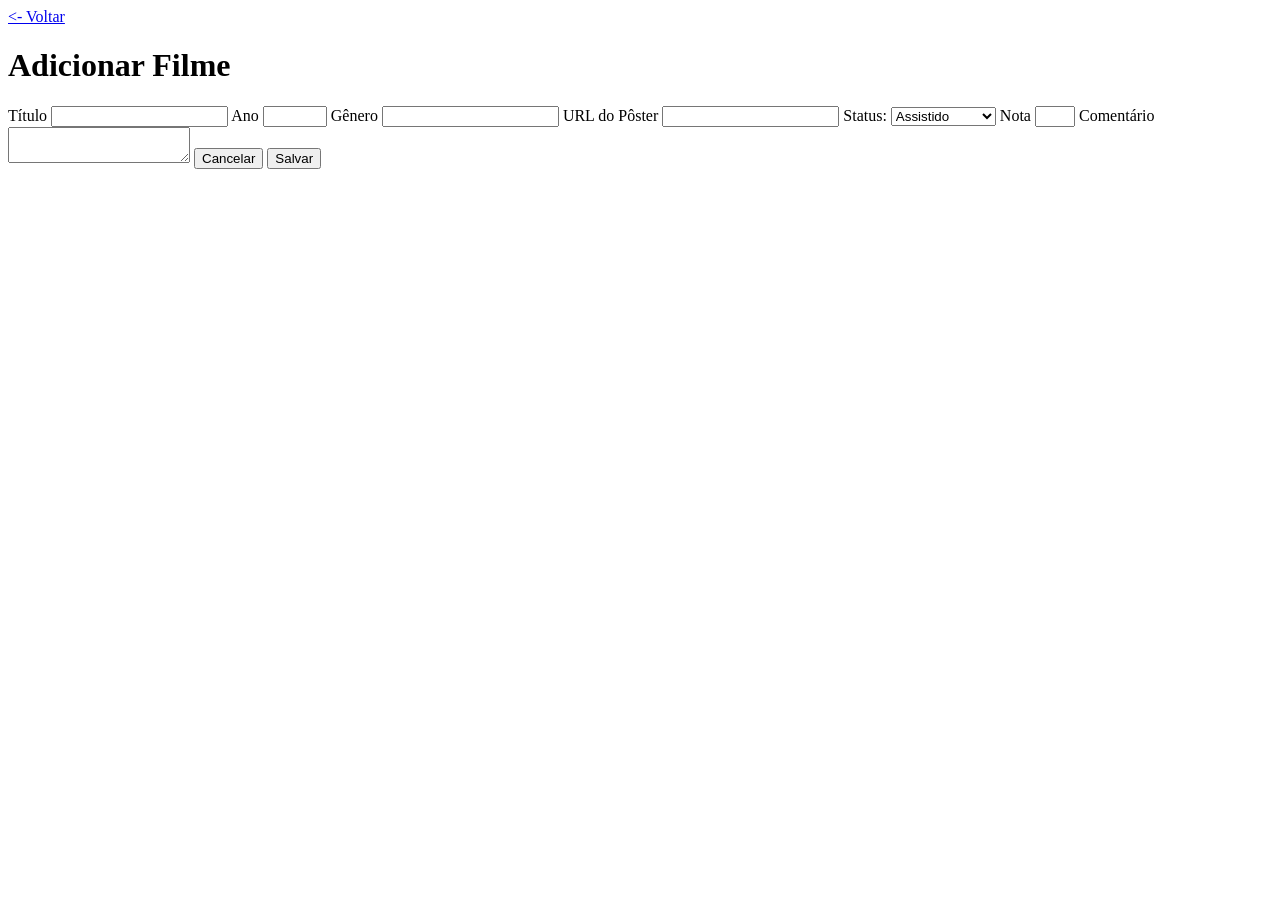
==== parte1/adicionar.html @ 1d7c652f "atualizações da aula do dia 18/08" ====
<!DOCTYPE html>
<html lang="pt-br">
<head>
    <meta charset="UTF-8">
    <meta name="viewport" content="width=device-width, initial-scale=1.0">
    <title>Adicionar filme - CineTrack</title>
</head>
<body>
    <a href="index.html" > <- Voltar </a>
    <h1>Adicionar Filme</h1>

    <form id ="form-filme"> 
        <label for="titulo">Título</label>
        <input id="titulo" name="titulo" type="text" required>

        <label for="ano">Ano</label>
        <input id="ano" name="ano" type="number" min="1888" max="2030" required>

        <label for="genero">Gênero</label>
        <input id="genero" name="genero" type="text" required>

        <label for="url">URL do Pôster</label>
        <input id="url" name="url" type="text">

        <label for="status">Status:</label>
        <select id="status" name="status" required>
            <option value="ativo">Assistido</option>
            <option value="pendente">Assistindo</option>
            <option value="inativo">Quero assistir</option>
        </select>

        <label for="nota">Nota</label>
        <input id="nota" name="nota" type="number" min="1" max="5">

        <label for="comentario">Comentário</label>
        <textarea id="comentario" name="comentario"></textarea>

        <button type="button">Cancelar</button>
        <button type="submit">Salvar</button>
    </form>
</body>
</html>
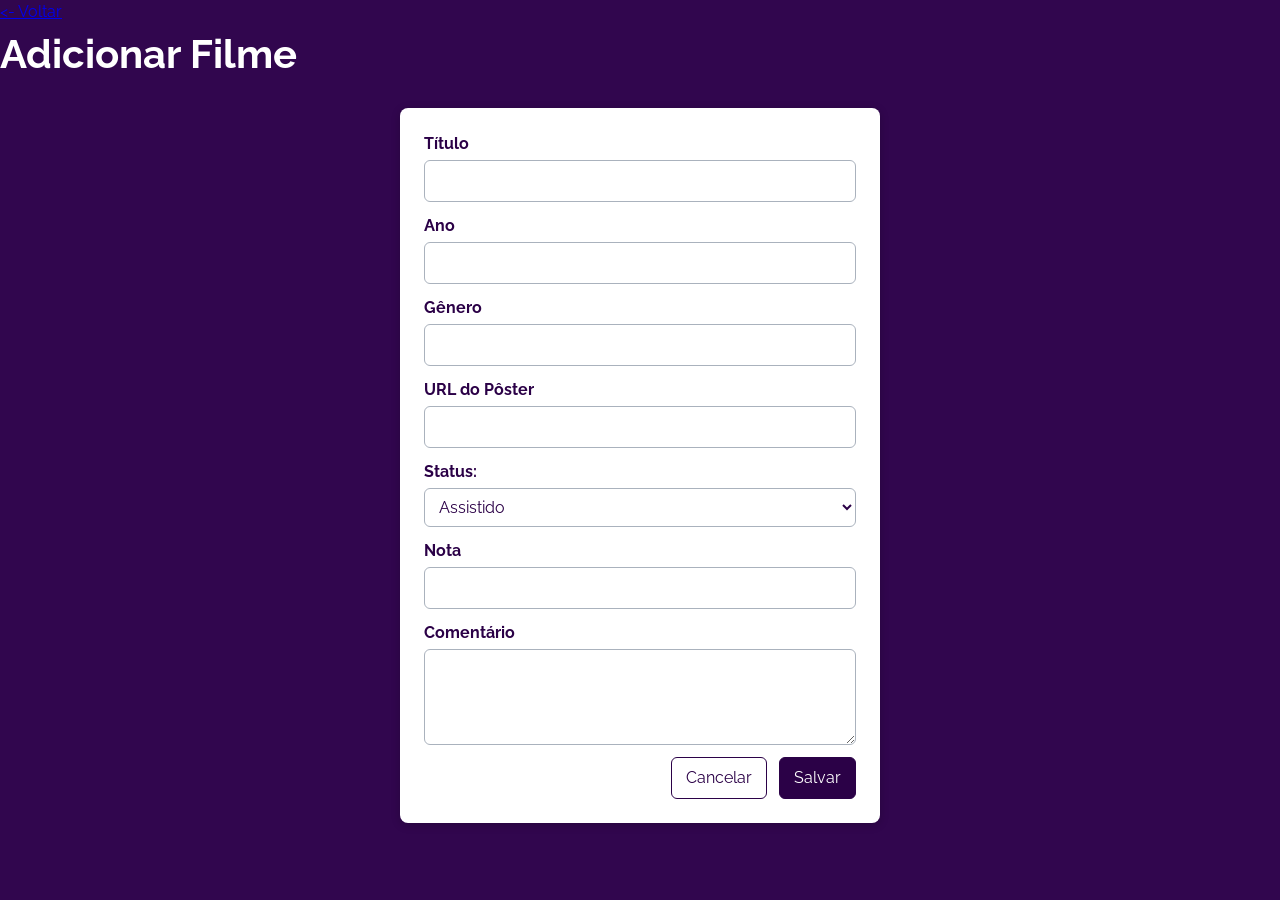
==== commit 7ed869d8: "fix: estilo do formulario no repositório cinetrack." ====
--- a/parte1/adicionar.html
+++ b/parte1/adicionar.html
@@ -3,6 +3,7 @@
 <head>
     <meta charset="UTF-8">
     <meta name="viewport" content="width=device-width, initial-scale=1.0">
+    <link rel="stylesheet" href="style.css">
     <title>Adicionar filme - CineTrack</title>
 </head>
 <body>
@@ -10,30 +11,44 @@
     <h1>Adicionar Filme</h1>
 
     <form id ="form-filme"> 
-        <label for="titulo">Título</label>
-        <input id="titulo" name="titulo" type="text" required>
+        <div class="campo">
+            <label for="titulo">Título</label>
+            <input id="titulo" name="titulo" type="text" required>
+        </div>
 
-        <label for="ano">Ano</label>
-        <input id="ano" name="ano" type="number" min="1888" max="2030" required>
+        <div class="campo">
+            <label for="ano">Ano</label>
+            <input id="ano" name="ano" type="number" min="1888" max="2030" required>
+        </div>
 
-        <label for="genero">Gênero</label>
-        <input id="genero" name="genero" type="text" required>
+        <div class="campo">
+            <label for="genero">Gênero</label>
+            <input id="genero" name="genero" type="text" required>
+        </div>
 
-        <label for="url">URL do Pôster</label>
-        <input id="url" name="url" type="text">
+        <div class="campo">
+            <label for="url">URL do Pôster</label>
+            <input id="url" name="url" type="text">
+        </div>
 
-        <label for="status">Status:</label>
-        <select id="status" name="status" required>
-            <option value="ativo">Assistido</option>
-            <option value="pendente">Assistindo</option>
-            <option value="inativo">Quero assistir</option>
-        </select>
+        <div class="campo">
+            <label for="status">Status:</label>
+            <select id="status" name="status" required>
+                <option value="ativo">Assistido</option>
+                <option value="pendente">Assistindo</option>
+                <option value="inativo">Quero assistir</option>
+            </select>
+        </div>
 
-        <label for="nota">Nota</label>
-        <input id="nota" name="nota" type="number" min="1" max="5">
+        <div class="campo">
+            <label for="nota">Nota</label>
+            <input id="nota" name="nota" type="number" min="1" max="5">
+        </div>
 
-        <label for="comentario">Comentário</label>
-        <textarea id="comentario" name="comentario"></textarea>
+        <div class="campo">
+            <label for="comentario">Comentário</label>
+            <textarea id="comentario" name="comentario"></textarea>
+        </div>
 
         <button type="button">Cancelar</button>
         <button type="submit">Salvar</button>
--- a/parte1/style.css
+++ b/parte1/style.css
@@ -0,0 +1,204 @@
+@import url('https://fonts.googleapis.com/css2?family=Raleway:wght@400;700&display=swap');
+
+/* [MODIFICAÇÃO] Variáveis declaradas no :root para centralizar o tema (cores, espaçamento e raios), facilitando a manutenção e a transição para o dark mode. */
+:root {
+    --cor-primaria: #2b0147;
+    --cor-fundo: #31064e;
+    --cor-texto: #FFFFFF;
+    --cor-texto-secundario: #8F9CAE;
+    --raio: 8px;
+    --espaco: 16px;
+}
+
+
+/* [MODIFICAÇÃO] Aplicação do Reset CSS fundamental para que as larguras (width) respeitem bordas e paddings (border-box) sem estourar o layout. */
+* {
+    box-sizing: border-box;
+    margin: 0;
+    padding: 0;
+}
+
+html {
+    font-size: 16px;
+}
+
+/* [MODIFICAÇÃO] Removida a tentativa incorreta de usar grid no body. Aplicadas apenas as regras base de tipografia e as variáveis de cor para o fundo e texto. */
+body {
+    font-family: 'Raleway';
+    line-height: 1.5;
+    background: var(--cor-fundo);
+    color: var(--cor-texto);
+}
+
+/* [MODIFICAÇÃO] Reset padrão para imagens, garantindo que nunca ultrapassem o limite de suas caixas. */
+img {
+    max-width: 100%;
+    display: block;
+}
+
+/* [MODIFICAÇÃO] Reset de botão herdando a fonte do corpo, aliado à propriedade transition para que o efeito de hover ocorra de forma suave em 200ms. */
+button {
+    font: inherit;
+    cursor: pointer;
+    transition: background 200ms ease, transform 150ms;
+}
+
+/* [MODIFICAÇÃO] Pseudo-classes adicionadas para responder visualmente quando o botão é focado pelo mouse (:hover) ou pelo teclado (:focus-visible). */
+button:hover {
+    background: var(--cor-primaria);
+    color: white;
+    transform: translateY(-2px);
+}
+button:focus-visible {
+    outline: 3px solid #4A90E2;
+    outline-offset: 2px;
+}
+
+/* [MODIFICAÇÃO] Tipografia fluida adicionada. O h1 calculará dinamicamente seu tamanho entre 1.2rem (mínimo) e 2.5rem (máximo). */
+h1 {
+    font-size: clamp(1.2rem, 1rem + 2.5vw, 2.5rem);
+}
+
+/* [MODIFICAÇÃO] Header alinhado utilizando Flexbox. A distribuição dos elementos adota justify-content: space-between e o espaçamento usa a variável --espaco. */
+header {
+    background-color: var(--cor-primaria);
+    padding: 12px 24px;
+    color: var(--cor-texto);
+    display: flex;
+    align-items: center;
+    justify-content: space-between;
+    gap: var(--espaco);
+    flex-wrap: wrap;
+    border-radius: var(--raio);
+}
+
+header h1 {
+    flex: 0 0 auto;
+}
+
+header input {
+    flex: 1 1 240px;
+}
+
+header button {
+    padding: 6px 14px;
+    border: 1px solid var(--cor-texto-secundario);
+    background: var(--cor-texto);
+    border-radius: 999px;
+    color: var(--cor-primaria);
+}
+
+/* [MODIFICAÇÃO] Navegação estruturada em flex com espaçamentos corrigidos. */
+nav {
+    display: flex;
+    gap: 8px;
+    flex-wrap: wrap;
+    padding: 12px 24px;
+}
+
+/* [MODIFICAÇÃO] Botões de filtro padronizados em formato de "pílula" com border-radius exagerado (999px). */
+nav button {
+    padding: 6px 14px;
+    border: 1px solid var(--cor-texto-secundario);
+    background: var(--cor-texto);
+    border-radius: 999px;
+    color: var(--cor-primaria);
+}
+
+nav button.ativo {
+    background: var(--cor-primaria);
+    color: white;
+}
+
+/* [MODIFICAÇÃO] A listagem trocou Flexbox por Grid. A função minmax() aliada ao auto-fill ajusta as colunas sozinhas conforme a tela aumenta ou diminui. */
+#lista {
+    display: grid;
+    grid-template-columns: repeat(auto-fill, minmax(230px, 1fr));
+    gap: var(--espaco);
+    padding: 24px;
+}
+
+/* [MODIFICAÇÃO] O card passou a utilizar flex-direction: column para organizar seus itens em formato de pilha (topo para base). As variáveis padronizam raio e bordas. */
+.card {
+    background: white;
+    color: var(--cor-primaria);
+    padding: 16px;
+    border: 1px solid #ccc;
+    border-radius: var(--raio);
+    box-shadow: 0 1px 4px #0002;
+    display: flex;
+    flex-direction: column;
+    gap: 6px;
+}
+
+/* [MODIFICAÇÃO] A margem automática empurra exclusivamente os botões para o final do card, desde que agrupados em uma <div class="acoes"> no arquivo HTML. */
+.card .acoes {
+    margin-top: auto;
+    display: flex;
+    gap: 8px;
+}
+
+/* [MODIFICAÇÃO] Imagens de pôsteres estritamente proporcionais, com object-fit realizando um corte inteligente em formatos fora do padrão 2:3. */
+.card img {
+    width: 100%;
+    aspect-ratio: 2 / 3;
+    object-fit: cover;
+    border-radius: 6px;
+}
+
+#form-filme {
+    width: calc(100% - 32px);
+    max-width: 480px;
+    margin: 24px auto;
+    padding: 24px;
+    background: #fff;
+    color: var(--cor-primaria);
+    border-radius: var(--raio);
+    box-shadow: 0 2px 10px #0003;
+    display: flex;
+    flex-wrap: wrap;
+    justify-content: flex-end;
+    gap: 12px;
+}
+
+#form-filme .campo {
+    display: flex;
+    flex: 1 0 100%;
+    flex-direction: column;
+    gap: 4px;
+    min-width: 0;
+}
+
+#form-filme label {
+    font-weight: 700;
+}
+
+#form-filme input,
+#form-filme select,
+#form-filme textarea {
+    width: 100%;
+    padding: 8px 10px;
+    border: 1px solid #aab2bd;
+    border-radius: 6px;
+    background: #fff;
+    color: inherit;
+    font: inherit;
+}
+
+#form-filme textarea {
+    min-height: 96px;
+    resize: vertical;
+}
+
+#form-filme button {
+    padding: 8px 14px;
+    border: 1px solid var(--cor-primaria);
+    border-radius: 6px;
+    background: #fff;
+    color: var(--cor-primaria);
+}
+
+#form-filme button[type="submit"] {
+    background: var(--cor-primaria);
+    color: #fff;
+}
